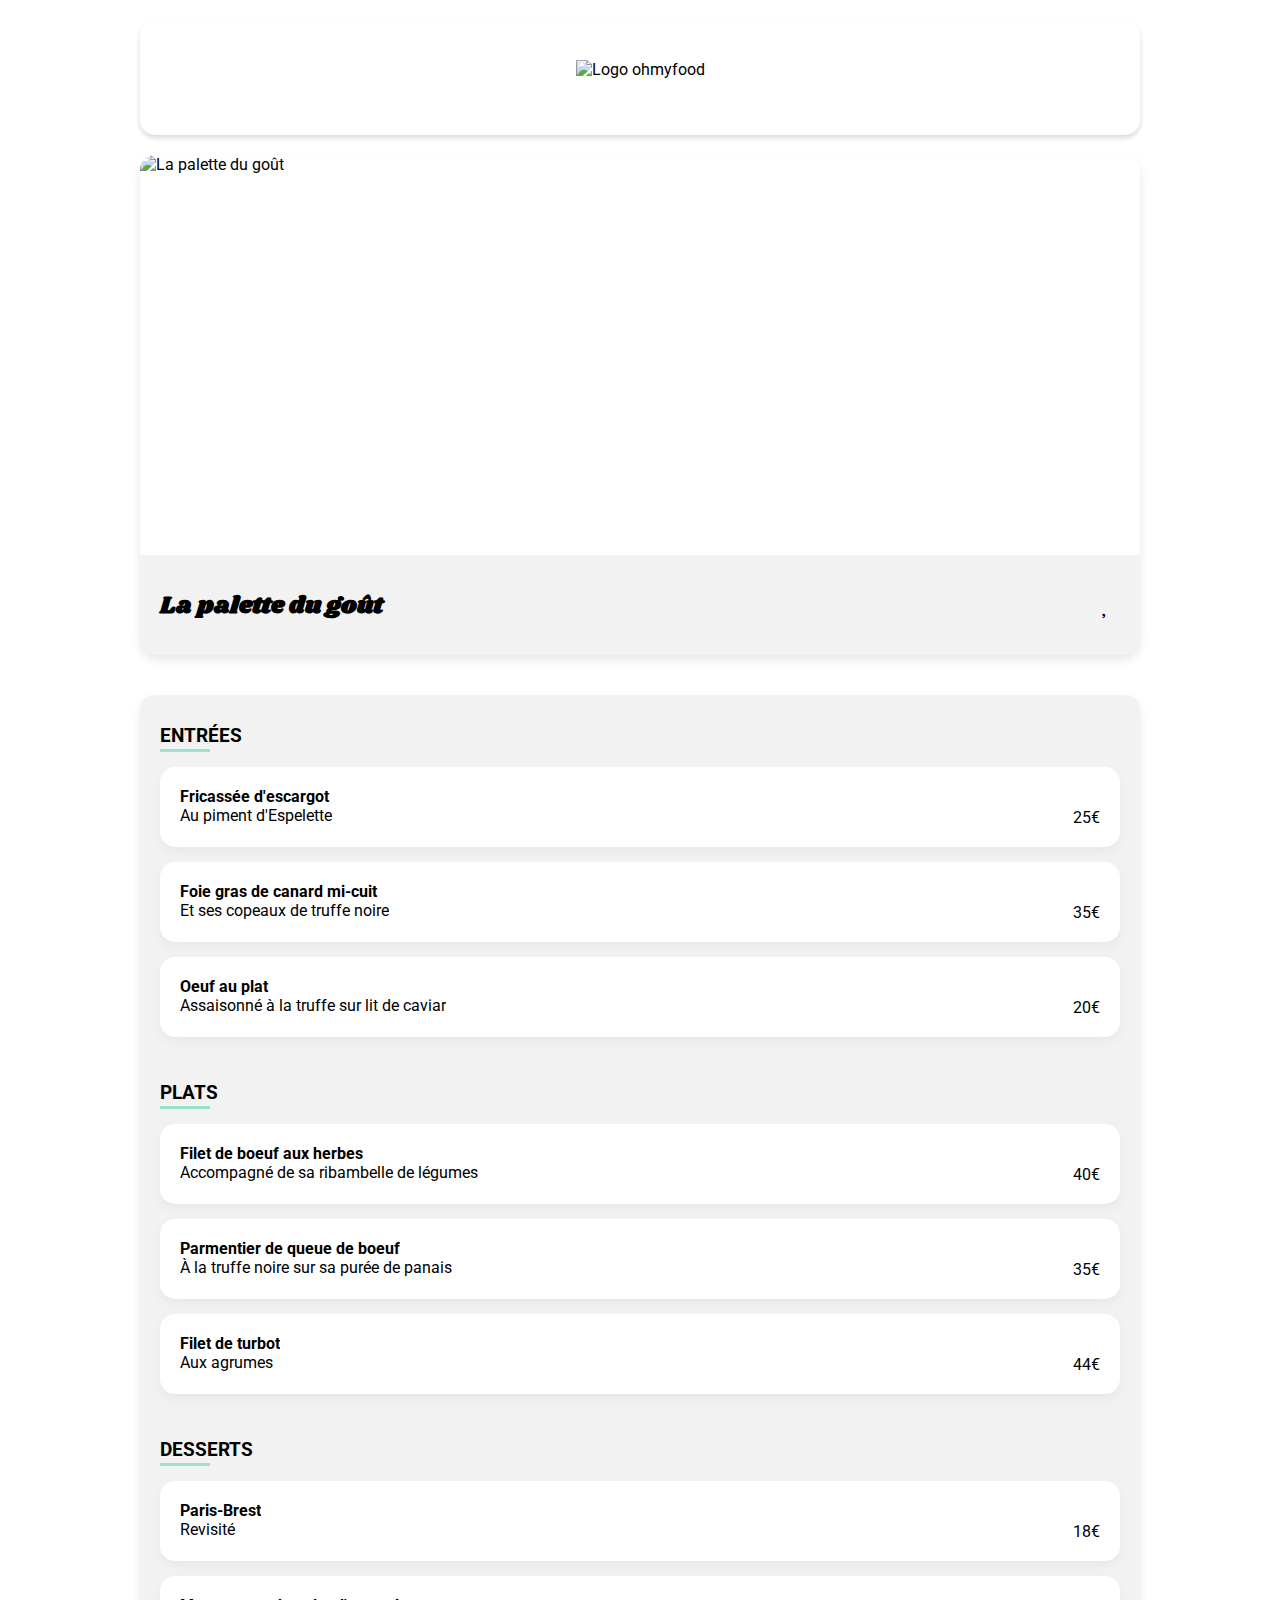
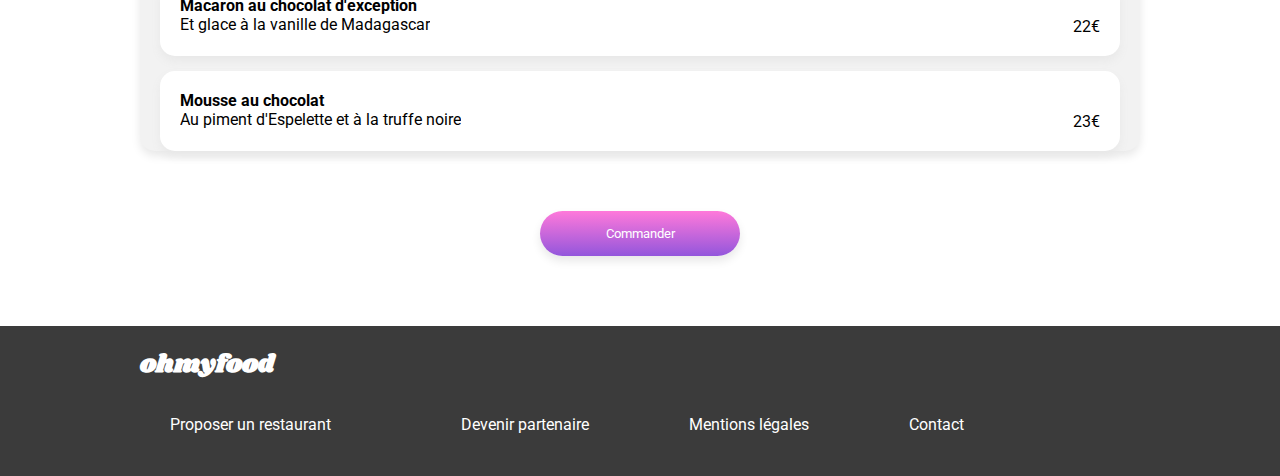
==== html/page1.html @ 6452a22c "details" ====
<!DOCTYPE html>
<html lang="fr">
    <head>
        <meta charset="utf-8" />
        <link rel="stylesheet" href="../stylesheets/main.css" />
        <script src="https://kit.fontawesome.com/0f2fe6ee64.js" crossorigin="anonymous"></script>
        <meta name="viewport" content="width=device-width, initial-scale=1">
        <title>ohmyfood - La palette du goût</title>
    </head>

    <body>
        <header class="header">
            <a href="../index.html" class="header--pages"><i class="fas fa-arrow-left"></i></a>
            <img src="../images/logo.png" alt="Logo ohmyfood" class="header__logo"/>
        </header>

        <section class="cover">
            <img src="../images/restaurants/la_palette_du_gout.jpg" alt="La palette du goût" class="cover__img"/>
            <div class="cover__titre">
                <h2 class="cover__titre__nom">La palette du goût</h2>
                <div class="icon--heart cover__titre__icon">
                </div>
            </div>
        </section>

        <div class="menu">
            <h3 class="menu__titre">Entrées</h3>

            <div class="menu__tuile">
                <div class="menu__tuile__text">
                    <div class="menu__tuile__text__name">
                        <h4>Fricassée d'escargot</h4>
                        <p>Au piment d'Espelette</p> 
                    </div>
                    
                    <div class="menu__tuile__text__price">
                        <p>25€</p>
                    </div>
                </div>

                <div class="menu__tuile__selected">
                    <i class="fas fa-check-circle"></i>
                </div>

            </div>


            <div class="menu__tuile">
                <div class="menu__tuile__text">
                    <div class="menu__tuile__text__name">
                        <h4>Foie gras de canard mi-cuit</h4>
                        <p>Et ses copeaux de truffe noire</p>
                    </div>

                    <div class="menu__tuile__text__price">
                        <p>35€</p>
                    </div>
                </div>

                <div class="menu__tuile__selected">
                    <i class="fas fa-check-circle"></i>
                </div>
            </div>

            <div class="menu__tuile">
                <div class="menu__tuile__text">
                    <div class="menu__tuile__text__name">
                        <h4>Oeuf au plat</h4>
                        <p>Assaisonné à la truffe sur lit de caviar</p>
                    </div>

                    <div class="menu__tuile__text__price">
                        <p>20€</p>
                    </div>
                </div>

                <div class="menu__tuile__selected">
                    <i class="fas fa-check-circle"></i>
                </div>
            </div>

            <h3 class="menu__titre">Plats</h3>
            
            <div class="menu__tuile">
                <div class="menu__tuile__text">
                    <div class="menu__tuile__text__name">
                        <h4>Filet de boeuf aux herbes</h4>
                        <p>Accompagné de sa ribambelle de légumes</p>
                    </div>

                    <div class="menu__tuile__text__price">
                        <p>40€</p>
                    </div>
                </div>

                <div class="menu__tuile__selected">
                    <i class="fas fa-check-circle"></i>
                </div>
            </div>

            <div class="menu__tuile">
                <div class="menu__tuile__text">
                    <div class="menu__tuile__text__name">
                        <h4>Parmentier de queue de boeuf</h4>
                        <p>À la truffe noire sur sa purée de panais</p>
                    </div>

                    <div class="menu__tuile__text__price">
                        <p>35€</p>
                    </div>
                </div>

                <div class="menu__tuile__selected">
                    <i class="fas fa-check-circle"></i>
                </div>
            </div>

            <div class="menu__tuile">
                <div class="menu__tuile__text">
                    <div class="menu__tuile__text__name">
                        <h4>Filet de turbot</h4>
                        <p>Aux agrumes</p>
                    </div>

                    <div class="menu__tuile__text__price">
                        <p>44€</p>
                    </div>
                </div>

                <div class="menu__tuile__selected">
                    <i class="fas fa-check-circle"></i>    
                </div>
            </div> 

            <h3 class="menu__titre">Desserts</h3>
            
            <div class="menu__tuile">
                <div class="menu__tuile__text">
                    <div class="menu__tuile__text__name">
                        <h4>Paris-Brest</h4>
                        <p>Revisité</p>
                    </div>

                    <div class="menu__tuile__text__price">
                        <p>18€</p>
                    </div>
                </div>

                <div class="menu__tuile__selected">
                    <i class="fas fa-check-circle"></i>
                </div>
            </div>

            <div class="menu__tuile">
                <div class="menu__tuile__text">
                    <div class="menu__tuile__text__name">
                        <h4>Macaron au chocolat d'exception</h4>
                        <p>Et glace à la vanille de Madagascar</p>
                    </div>

                    <div class="menu__tuile__text__price">
                        <p>22€</p>
                    </div>
                </div>

                <div class="menu__tuile__selected">
                    <i class="fas fa-check-circle"></i>
                </div>
            </div>

            <div class="menu__tuile">
                <div class="menu__tuile__text">
                    <div class="menu__tuile__text__name">
                        <h4>Mousse au chocolat</h4>
                        <p>Au piment d'Espelette et à la truffe noire</p>
                    </div>

                    <div class="menu__tuile__text__price">
                        <p>23€ </p>
                    </div>
                </div>

                <div class="menu__tuile__selected">
                    <i class="fas fa-check-circle"></i>
                </div>
            </div>
        </div>

        <div class="menu__button">
            <button type="button" value="" class="button">Commander</button>
        </div>

        <footer class="footer">
            <h5 class="footer__title">ohmyfood</h5>
            <ul class="footer__list">
                <li class="footer__list__elmt">
                    <a href="#">
                        <i class="fas fa-utensils"></i>
                    <p>Proposer un restaurant</p>
                    </a>
                </li>

                <li class="footer__list__elmt">
                    <a href="#">
                    <i class="fas fa-hands-helping"></i>
                    <p>Devenir partenaire</p>
                    </a>
                </li>

                <li class="footer__list__elmt">
                    <a href="#">
                    <p>Mentions légales</p>
                    </a>
                </li>

                <li class="footer__list__elmt">
                    <a href="mailto:#">
                    <p>Contact</p>
                    </a>
                </li>
            </ul>
        </footer>
    </body>
</html>
---- stylesheets/main.css ----
@import url("https://fonts.googleapis.com/css2?family=Roboto:wght@300;400;500;700&family=Shrikhand&display=swap");
.menu__tuile:nth-of-type(1n) {
  -webkit-animation-delay: 300ms;
          animation-delay: 300ms;
}

.menu__tuile:nth-of-type(2n) {
  -webkit-animation-delay: 600ms;
          animation-delay: 600ms;
}

.menu__tuile:nth-of-type(3n) {
  -webkit-animation-delay: 900ms;
          animation-delay: 900ms;
}

.menu__tuile:nth-of-type(4n) {
  -webkit-animation-delay: 1200ms;
          animation-delay: 1200ms;
}

.menu__tuile:nth-of-type(5n) {
  -webkit-animation-delay: 1500ms;
          animation-delay: 1500ms;
}

.menu__tuile:nth-of-type(6n) {
  -webkit-animation-delay: 1800ms;
          animation-delay: 1800ms;
}

.menu__tuile:nth-of-type(7n) {
  -webkit-animation-delay: 2100ms;
          animation-delay: 2100ms;
}

.menu__tuile:nth-of-type(8n) {
  -webkit-animation-delay: 2400ms;
          animation-delay: 2400ms;
}

.menu__tuile:nth-of-type(9n) {
  -webkit-animation-delay: 2700ms;
          animation-delay: 2700ms;
}

.menu__tuile:nth-of-type(10n) {
  -webkit-animation-delay: 3000ms;
          animation-delay: 3000ms;
}

*, ::before, ::after {
  -webkit-box-sizing: border-box;
          box-sizing: border-box;
  margin: 0px;
  padding: 0px;
}

body {
  overflow-x: hidden;
}

a {
  text-decoration: none;
  color: inherit;
}

ul, ol {
  list-style: none;
}

* {
  font-family: 'Roboto', sans-serif;
}

h5, .cover__titre__nom {
  font-family: 'Shrikhand', cursive;
}

.header {
  position: relative;
  padding: 20px;
  display: -webkit-box;
  display: -ms-flexbox;
  display: flex;
  -webkit-box-pack: center;
      -ms-flex-pack: center;
          justify-content: center;
  -webkit-box-align: center;
      -ms-flex-align: center;
          align-items: center;
  -webkit-box-shadow: 0px 3px 5px #d9d9d9;
          box-shadow: 0px 3px 5px #d9d9d9;
}

@media (min-width: 1001px) {
  .header {
    width: 1000px;
    margin-left: auto;
    margin-right: auto;
    margin-top: 20px;
    margin-bottom: 20px;
    border-radius: 15px;
    padding: 40px;
  }
}

.header__logo {
  height: 30px;
}

@media (min-width: 1001px) {
  .header__logo {
    height: 35px;
  }
}

.header--pages {
  position: absolute;
  left: 0px;
  padding: 20px;
  font-size: 20px;
}

@media (min-width: 1001px) {
  .header--pages {
    font-size: 25px;
  }
}

.cover {
  position: relative;
  width: 100%;
  height: 500px;
}

@media (min-width: 1001px) {
  .cover {
    width: 1000px;
    margin-left: auto;
    margin-right: auto;
  }
}

.cover__img {
  position: absolute;
  height: 100%;
  width: 100%;
  -o-object-fit: cover;
     object-fit: cover;
  border-radius: 15px;
}

@media (min-width: 1001px) {
  .cover__img {
    border-radius: 15px 15px 18px 18px;
    -webkit-box-shadow: 0px 5px 10px #e8e8e8;
            box-shadow: 0px 5px 10px #e8e8e8;
  }
}

.cover__titre {
  position: absolute;
  bottom: 0px;
  background-color: #F2F2F2;
  width: 100%;
  height: 20%;
  border-radius: 50px 50px 0px 0px;
  display: -webkit-box;
  display: -ms-flexbox;
  display: flex;
  -webkit-box-pack: justify;
      -ms-flex-pack: justify;
          justify-content: space-between;
  -webkit-box-align: center;
      -ms-flex-align: center;
          align-items: center;
  padding: 20px;
}

@media (min-width: 1001px) {
  .cover__titre {
    border-radius: 0 0 15px 15px;
  }
}

.body__img {
  height: auto;
  width: 100%;
}

.menu {
  background-color: #F2F2F2;
}

.menu__titre {
  text-transform: uppercase;
  padding: 30px 0px 20px 20px;
}

.menu__button {
  display: -webkit-box;
  display: -ms-flexbox;
  display: flex;
  -webkit-box-pack: center;
      -ms-flex-pack: center;
          justify-content: center;
  padding-top: 20px;
  padding-bottom: 70px;
}

@media (min-width: 1001px) {
  .menu {
    width: 1000px;
    margin-left: auto;
    margin-right: auto;
    -webkit-box-shadow: 0px 5px 10px #e8e8e8;
            box-shadow: 0px 5px 10px #e8e8e8;
    margin-top: 40px;
    margin-bottom: 40px;
    border-radius: 15px;
  }
}

.menu__titre {
  position: relative;
}

.menu__titre::before {
  content: "";
  position: absolute;
  height: 3px;
  width: 50px;
  background-color: #99E2D0;
  bottom: 15px;
}

.menu > * {
  -webkit-animation: apparition 500ms backwards;
          animation: apparition 500ms backwards;
}

@-webkit-keyframes apparition {
  0% {
    -webkit-transform: translateY(20px);
            transform: translateY(20px);
    opacity: 0;
  }
  100% {
    -webkit-transform: translateY(0px);
            transform: translateY(0px);
    opacity: 1;
  }
}

@keyframes apparition {
  0% {
    -webkit-transform: translateY(20px);
            transform: translateY(20px);
    opacity: 0;
  }
  100% {
    -webkit-transform: translateY(0px);
            transform: translateY(0px);
    opacity: 1;
  }
}

.footer {
  color: white;
  background-color: #3b3b3b;
  padding: 20px;
}

@media (min-width: 768px) and (max-width: 1000px) {
  .footer {
    padding: 30px 50px;
  }
}

@media (min-width: 1001px) {
  .footer {
    height: 150px;
    display: -webkit-box;
    display: -ms-flexbox;
    display: flex;
    -webkit-box-orient: vertical;
    -webkit-box-direction: normal;
        -ms-flex-direction: column;
            flex-direction: column;
    -ms-flex-line-pack: distribute;
        align-content: space-around;
  }
}

.footer__title {
  margin-bottom: 20px;
}

@media (min-width: 768px) and (max-width: 1000px) {
  .footer__title {
    font-size: 20px;
  }
}

@media (min-width: 1001px) {
  .footer__title {
    width: 1000px;
    margin-left: auto;
    margin-right: auto;
    font-size: 25px;
  }
}

@media (min-width: 768px) and (max-width: 1000px) {
  .footer__list {
    display: -webkit-box;
    display: -ms-flexbox;
    display: flex;
    -webkit-box-pack: justify;
        -ms-flex-pack: justify;
            justify-content: space-between;
  }
}

@media (min-width: 1001px) {
  .footer__list {
    width: 1000px;
    display: -webkit-box;
    display: -ms-flexbox;
    display: flex;
    margin: auto;
  }
}

.footer__list__elmt {
  color: inherit;
}

.footer__list__elmt a {
  display: -webkit-box;
  display: -ms-flexbox;
  display: flex;
  -webkit-box-align: baseline;
      -ms-flex-align: baseline;
          align-items: baseline;
  margin-bottom: 10px;
}

.footer__list__elmt a i {
  width: 20px;
  margin-right: 10px;
}

.footer__list__elmt a p {
  font-size: 16px;
}

@media (min-width: 1001px) {
  .footer__list__elmt a p {
    margin-right: 100px;
  }
}

.restaurants__tuile {
  position: relative;
  height: 300px;
  width: 100%;
  border-radius: 15px;
  -o-object-fit: cover;
     object-fit: cover;
  margin-bottom: 30px;
  -webkit-box-shadow: 0px 5px 10px #e8e8e8;
          box-shadow: 0px 5px 10px #e8e8e8;
}

@media (min-width: 768px) and (max-width: 1000px) {
  .restaurants__tuile {
    width: 44%;
    margin: 20px;
  }
}

@media (min-width: 1001px) {
  .restaurants__tuile {
    width: 440px;
    margin-right: 40px;
    margin-bottom: 40px;
  }
}

.restaurants__tuile__img {
  position: absolute;
  -o-object-fit: cover;
     object-fit: cover;
  height: 75%;
  width: 100%;
  border-radius: 15px 15px 0px 0px;
}

.restaurants__tuile__legende {
  position: absolute;
  bottom: 0px;
  height: 25%;
  width: 100%;
  background-color: white;
  border-radius: 0px 0px 15px 15px;
  padding: 15px;
  display: -webkit-box;
  display: -ms-flexbox;
  display: flex;
  -webkit-box-pack: justify;
      -ms-flex-pack: justify;
          justify-content: space-between;
}

.restaurants__tuile__legende__icon {
  display: -webkit-box;
  display: -ms-flexbox;
  display: flex;
  -ms-flex-item-align: center;
      align-self: center;
  font-size: 25px;
}

.restaurants__tuile--new {
  position: absolute;
  right: 0px;
  background-color: #99E2D0;
  color: #1b6150;
  padding: 5px 10px;
  font-size: 15px;
  margin: 20px;
}

.menu__tuile {
  background-color: white;
  -webkit-box-shadow: 0px 5px 10px #e8e8e8;
          box-shadow: 0px 5px 10px #e8e8e8;
  height: 80px;
  border-radius: 15px;
  margin: 0px 20px 15px 20px;
  display: -webkit-box;
  display: -ms-flexbox;
  display: flex;
  overflow: hidden;
  cursor: pointer;
  min-width: 300px;
}

.menu__tuile__text {
  width: 100%;
  min-width: 200px;
  display: -webkit-box;
  display: -ms-flexbox;
  display: flex;
  -webkit-box-pack: justify;
      -ms-flex-pack: justify;
          justify-content: space-between;
}

.menu__tuile__text__name {
  padding: 20px;
  overflow: hidden;
  display: -webkit-box;
  display: -ms-flexbox;
  display: flex;
  -webkit-box-orient: vertical;
  -webkit-box-direction: normal;
      -ms-flex-direction: column;
          flex-direction: column;
}

.menu__tuile__text__name h4 {
  white-space: nowrap;
  overflow: hidden;
  text-overflow: ellipsis;
}

.menu__tuile__text__name p {
  white-space: nowrap;
  overflow: hidden;
  text-overflow: ellipsis;
}

.menu__tuile__text__price {
  padding: 20px 0;
  margin-right: 20px;
  width: 30px;
  -ms-flex-item-align: end;
      align-self: flex-end;
  text-align: right;
}

.menu__tuile__text:hover {
  width: 100%;
  -webkit-transition: width 200ms;
  transition: width 200ms;
}

.menu__tuile__text:hover + .menu__tuile__selected {
  width: 100px;
  -webkit-transition: width 200ms, -webkit-transform 2s;
  transition: width 200ms, -webkit-transform 2s;
  transition: transform 2s, width 200ms;
  transition: transform 2s, width 200ms, -webkit-transform 2s;
}

.menu__tuile__text:hover + .menu__tuile__selected i {
  -webkit-transform: rotate(1turn);
          transform: rotate(1turn);
  -webkit-transition: -webkit-transform 500ms 50ms;
  transition: -webkit-transform 500ms 50ms;
  transition: transform 500ms 50ms;
  transition: transform 500ms 50ms, -webkit-transform 500ms 50ms;
  visibility: visible;
}

.menu__tuile__selected {
  height: 80px;
  display: -webkit-box;
  display: -ms-flexbox;
  display: flex;
  -webkit-box-pack: center;
      -ms-flex-pack: center;
          justify-content: center;
  -webkit-box-align: center;
      -ms-flex-align: center;
          align-items: center;
  border-radius: 0px 15px 15px 0px;
  background-color: #99E2D0;
  width: 0;
}

.menu__tuile__selected i {
  -webkit-transform: rotate(0turn);
          transform: rotate(0turn);
  color: white;
  font-size: 25px;
  visibility: hidden;
}

.menu__tuile__selected:hover {
  width: 100px;
  -webkit-transition: width 200ms, -webkit-transform 2s;
  transition: width 200ms, -webkit-transform 2s;
  transition: transform 2s, width 200ms;
  transition: transform 2s, width 200ms, -webkit-transform 2s;
}

.menu__tuile__selected:hover i {
  -webkit-transform: rotate(1turn);
          transform: rotate(1turn);
  -webkit-transition: -webkit-transform 500ms 50ms;
  transition: -webkit-transform 500ms 50ms;
  transition: transform 500ms 50ms;
  transition: transform 500ms 50ms, -webkit-transform 500ms 50ms;
  visibility: visible;
}

.button {
  width: 200px;
  padding: 15px 20px;
  border: none;
  border-radius: 50px;
  -webkit-box-shadow: 0px 5px 10px #e8e8e8;
          box-shadow: 0px 5px 10px #e8e8e8;
  color: white;
  background: -webkit-gradient(linear, left bottom, left top, from(#9356DC), to(#FF79DA));
  background: linear-gradient(to top, #9356DC, #FF79DA);
  cursor: pointer;
  -webkit-transition: all 200ms;
  transition: all 200ms;
}

.button:hover {
  background: -webkit-gradient(linear, left bottom, left top, from(#9b63df), to(#ff88de));
  background: linear-gradient(to top, #9b63df, #ff88de);
  -webkit-box-shadow: 0px 6px 15px lightgray;
          box-shadow: 0px 6px 15px lightgray;
  -webkit-transition: all 200ms;
  transition: all 200ms;
}

.icon--heart {
  -webkit-appearance: none;
     -moz-appearance: none;
          appearance: none;
  background: -webkit-gradient(linear, left top, left bottom, from(#9356DC), to(#FF79DA));
  background: linear-gradient(to bottom, #9356DC, #FF79DA);
  background-clip: text;
  cursor: pointer;
  padding: 10px;
}

.icon--heart::after {
  content: "\f004";
  font-family: "font awesome 5 free";
  font-size: 25px;
  -webkit-transition: color 1s;
  transition: color 1s;
}

.icon--heart:hover::after {
  color: transparent;
  font-weight: bold;
  -webkit-transition: all 500ms;
  transition: all 500ms;
}

.loader {
  position: fixed;
  height: 100%;
  width: 100%;
  z-index: 1;
  background-color: white;
  display: -webkit-box;
  display: -ms-flexbox;
  display: flex;
  -webkit-box-pack: center;
      -ms-flex-pack: center;
          justify-content: center;
  -webkit-box-align: center;
      -ms-flex-align: center;
          align-items: center;
  -webkit-animation: loading-page 3s forwards;
          animation: loading-page 3s forwards;
}

.loader__spinner {
  position: relative;
  height: 70px;
  width: 70px;
  border-radius: 50px;
  border: 5px solid transparent;
  border-top-color: #9356DC;
  -webkit-animation: spin 1s infinite;
          animation: spin 1s infinite;
}

.loader__spinner::before {
  content: "";
  position: absolute;
  height: 50px;
  width: 50px;
  top: 5px;
  left: 5px;
  border-radius: 50px;
  border: 5px solid transparent;
  border-top-color: #FF79DA;
  -webkit-animation: spin 1.5s infinite;
          animation: spin 1.5s infinite;
  opacity: 80%;
}

.loader__spinner::after {
  content: "";
  position: absolute;
  height: 30px;
  width: 30px;
  top: 15px;
  left: 15px;
  border-radius: 50px;
  border: 5px solid transparent;
  border-top-color: #99E2D0;
  -webkit-animation: spin 2s infinite;
          animation: spin 2s infinite;
  opacity: 60%;
}

@-webkit-keyframes spin {
  0% {
    -webkit-transform: rotate(0turn);
            transform: rotate(0turn);
    display: initial;
  }
  100% {
    -webkit-transform: rotate(1turn);
            transform: rotate(1turn);
    display: none;
  }
}

@keyframes spin {
  0% {
    -webkit-transform: rotate(0turn);
            transform: rotate(0turn);
    display: initial;
  }
  100% {
    -webkit-transform: rotate(1turn);
            transform: rotate(1turn);
    display: none;
  }
}

@-webkit-keyframes loading-page {
  0% {
    display: initial;
    z-index: 1;
    opacity: 80%;
  }
  90% {
    z-index: 1;
    opacity: 80%;
  }
  99% {
    z-index: 1;
  }
  100% {
    z-index: -1;
    opacity: 0%;
    display: none;
  }
}

@keyframes loading-page {
  0% {
    display: initial;
    z-index: 1;
    opacity: 80%;
  }
  90% {
    z-index: 1;
    opacity: 80%;
  }
  99% {
    z-index: 1;
  }
  100% {
    z-index: -1;
    opacity: 0%;
    display: none;
  }
}

.entete__form {
  display: -webkit-box;
  display: -ms-flexbox;
  display: flex;
  -webkit-box-pack: center;
      -ms-flex-pack: center;
          justify-content: center;
  -webkit-box-align: center;
      -ms-flex-align: center;
          align-items: center;
  -webkit-box-orient: vertical;
  -webkit-box-direction: normal;
      -ms-flex-direction: column;
          flex-direction: column;
  background-color: #F2F2F2;
  margin-bottom: 40px;
}

@media (min-width: 1001px) {
  .entete__form {
    width: 1000px;
    margin-left: auto;
    margin-right: auto;
    background-color: white;
  }
}

.entete__form__searchbar {
  display: -webkit-box;
  display: -ms-flexbox;
  display: flex;
  -webkit-box-pack: center;
      -ms-flex-pack: center;
          justify-content: center;
  -webkit-box-align: center;
      -ms-flex-align: center;
          align-items: center;
  -ms-flex-item-align: stretch;
      align-self: stretch;
  height: 40px;
  background-color: #e5e5e5;
  margin-bottom: 30px;
}

@media (min-width: 1001px) {
  .entete__form__searchbar {
    position: relative;
    height: 50px;
    width: 250px;
    margin-left: auto;
    margin-right: auto;
    border-radius: 50px;
    margin-top: 30px;
    -webkit-box-shadow: 0px 5px 10px #e8e8e8;
            box-shadow: 0px 5px 10px #e8e8e8;
  }
}

@media (min-width: 1001px) {
  .entete__form__searchbar__type {
    width: 200px;
  }
}

.entete__form__searchbar__logo {
  padding: 10px;
}

.entete__form__searchbar__type {
  border: none;
  outline-style: none;
  background-color: #e5e5e5;
}

.entete__form__txt {
  text-align: center;
  padding: 0px 30px;
  margin-bottom: 20px;
}

.entete__form__txt h1 {
  margin-bottom: 10px;
}

.entete__form__button {
  margin-bottom: 40px;
}

.fonctionnement {
  padding: 0px 20px;
  margin-bottom: 40px;
}

@media (min-width: 1001px) {
  .fonctionnement {
    width: 1000px;
    margin-left: auto;
    margin-right: auto;
    padding: 0 40px;
  }
}

@media (min-width: 768px) {
  .fonctionnement__ul {
    display: -webkit-box;
    display: -ms-flexbox;
    display: flex;
    -webkit-box-pack: justify;
        -ms-flex-pack: justify;
            justify-content: space-between;
  }
}

.fonctionnement__ul__li {
  position: relative;
  height: 60px;
  background-color: #F2F2F2;
  margin-bottom: 20px;
  border-radius: 15px;
  -webkit-box-shadow: 0px 5px 10px #e8e8e8;
          box-shadow: 0px 5px 10px #e8e8e8;
  -webkit-transition: all 200ms;
  transition: all 200ms;
}

@media (min-width: 768px) {
  .fonctionnement__ul__li {
    margin-right: 30px;
  }
}

@media (min-width: 1001px) {
  .fonctionnement__ul__li {
    width: 350px;
  }
}

@media (min-width: 768px) {
  .fonctionnement__ul__li:last-of-type {
    margin-right: 0;
  }
}

.fonctionnement__ul__li:hover {
  background-color: #f2eafb;
  color: #9356DC;
  -webkit-transition: all 200ms;
  transition: all 200ms;
}

.fonctionnement__ul__li::before {
  display: -webkit-box;
  display: -ms-flexbox;
  display: flex;
  -webkit-box-pack: center;
      -ms-flex-pack: center;
          justify-content: center;
  -webkit-box-align: center;
      -ms-flex-align: center;
          align-items: center;
  font-size: 15px;
  color: white;
  position: absolute;
  background-color: #9356DC;
  border-radius: 50px;
  height: 25px;
  width: 25px;
  top: 50%;
  -webkit-transform: translate(-50%, -50%);
          transform: translate(-50%, -50%);
}

.fonctionnement__ul__li:nth-of-type(1)::before {
  content: "1";
}

.fonctionnement__ul__li:nth-of-type(2)::before {
  content: "2";
}

.fonctionnement__ul__li:nth-of-type(3)::before {
  content: "3";
}

.fonctionnement__ul__li a {
  height: 100%;
  display: -webkit-box;
  display: -ms-flexbox;
  display: flex;
  -webkit-box-align: center;
      -ms-flex-align: center;
          align-items: center;
}

.fonctionnement__ul__li__icon {
  width: 100px;
  padding: 0 40px;
}

@media (min-width: 768px) {
  .fonctionnement__ul__li__icon {
    width: 50px;
    padding: 0 20px;
  }
}

.fonctionnement__ul__li__txt {
  padding-right: 20px;
}

.fonctionnement h2 {
  margin-bottom: 20px;
}

.restaurants {
  display: -webkit-box;
  display: -ms-flexbox;
  display: flex;
  -webkit-box-orient: vertical;
  -webkit-box-direction: normal;
      -ms-flex-direction: column;
          flex-direction: column;
  padding: 40px 20px;
  background-color: #F2F2F2;
}

@media (min-width: 768px) and (max-width: 1000px) {
  .restaurants {
    -webkit-box-orient: horizontal;
    -webkit-box-direction: normal;
        -ms-flex-direction: row;
            flex-direction: row;
    -ms-flex-wrap: wrap;
        flex-wrap: wrap;
    -webkit-box-pack: center;
        -ms-flex-pack: center;
            justify-content: center;
  }
}

@media (min-width: 1001px) {
  .restaurants {
    padding: 40px 0 0 40px;
    width: 1000px;
    margin-left: auto;
    margin-right: auto;
    -webkit-box-orient: horizontal;
    -webkit-box-direction: normal;
        -ms-flex-direction: row;
            flex-direction: row;
    -ms-flex-wrap: wrap;
        flex-wrap: wrap;
    border-radius: 15px;
    margin-bottom: 40px;
    -webkit-box-pack: center;
        -ms-flex-pack: center;
            justify-content: center;
  }
}

.restaurants h2 {
  margin-bottom: 20px;
}

@media (min-width: 768px) {
  .restaurants h2 {
    width: 1000px;
  }
}
/*# sourceMappingURL=main.css.map */
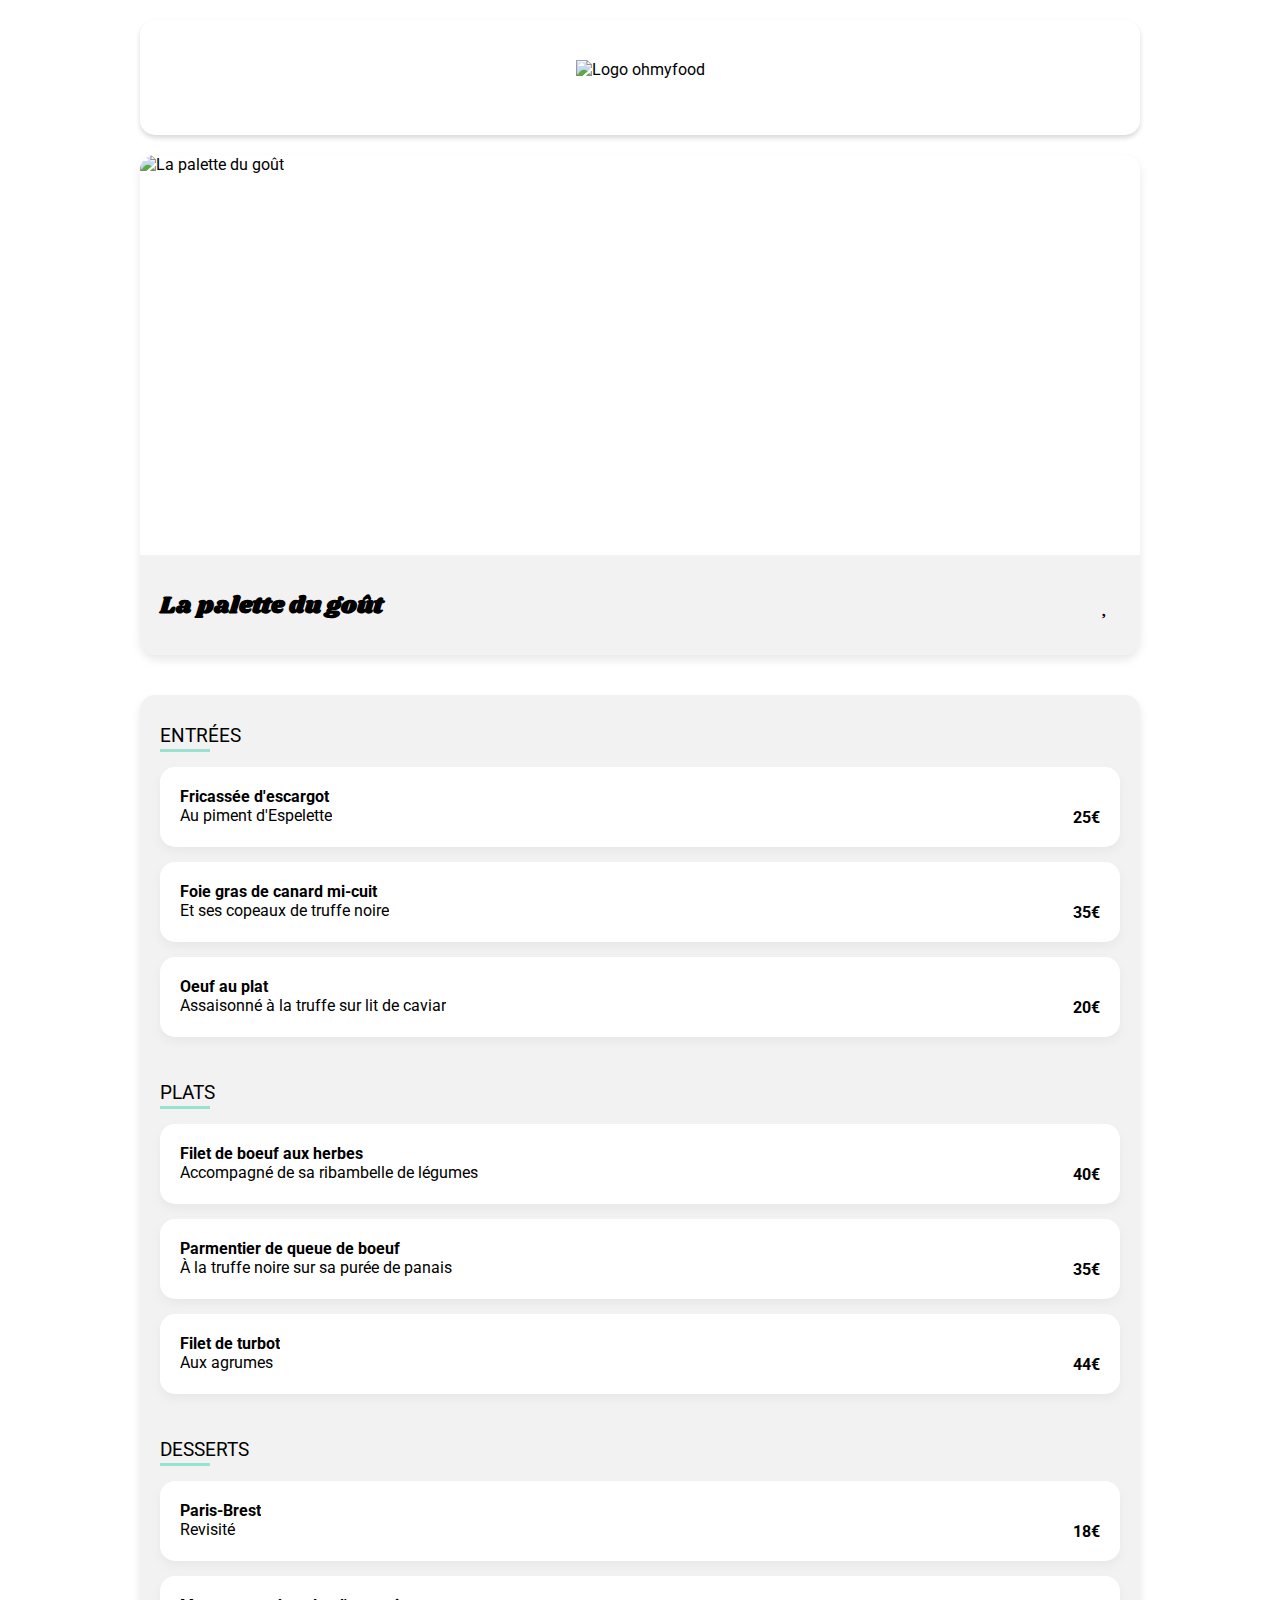
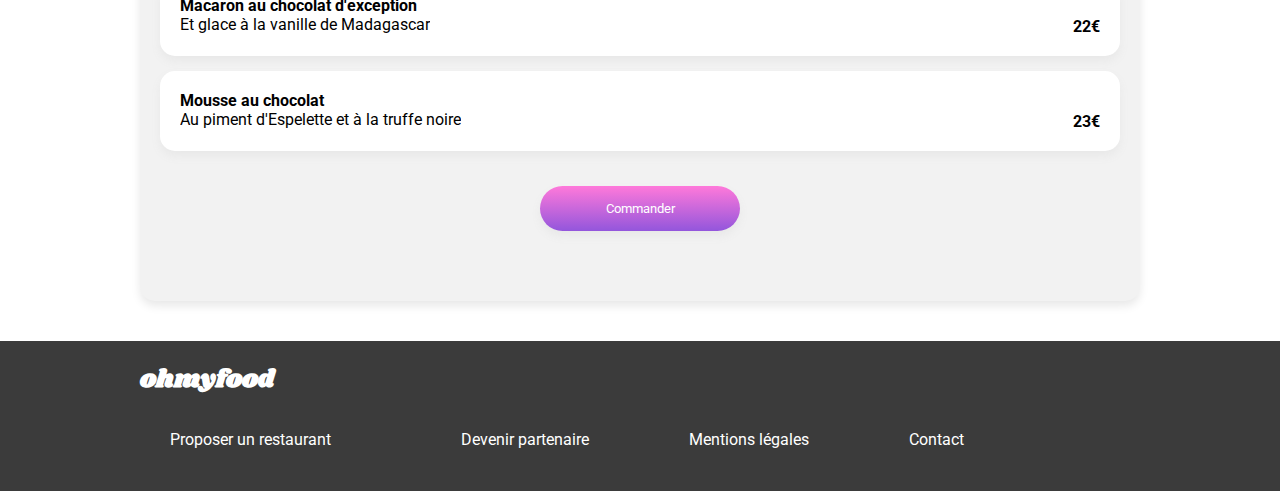
==== commit c4f86eae: "fonts" ====
--- a/html/page1.html
+++ b/html/page1.html
@@ -184,10 +184,11 @@
                     <i class="fas fa-check-circle"></i>
                 </div>
             </div>
-        </div>
-
-        <div class="menu__button">
-            <button type="button" value="" class="button">Commander</button>
+        
+
+            <div class="menu__button">
+                <button type="button" value="" class="button">Commander</button>
+            </div>
         </div>
 
         <footer class="footer">
--- a/stylesheets/main.css
+++ b/stylesheets/main.css
@@ -75,6 +75,14 @@
 
 h5, .cover__titre__nom {
   font-family: 'Shrikhand', cursive;
+}
+
+h3 {
+  font-weight: normal;
+}
+
+.menu__tuile__text__price {
+  font-weight: bold;
 }
 
 .header {
@@ -832,11 +840,11 @@
     width: 1000px;
     margin-left: auto;
     margin-right: auto;
-    padding: 0 40px;
-  }
-}
-
-@media (min-width: 768px) {
+    padding: 0 20px 0 40px;
+  }
+}
+
+@media (min-width: 830px) {
   .fonctionnement__ul {
     display: -webkit-box;
     display: -ms-flexbox;
@@ -859,7 +867,7 @@
   transition: all 200ms;
 }
 
-@media (min-width: 768px) {
+@media (min-width: 830px) {
   .fonctionnement__ul__li {
     margin-right: 30px;
   }
@@ -871,7 +879,7 @@
   }
 }
 
-@media (min-width: 768px) {
+@media (min-width: 830px) {
   .fonctionnement__ul__li:last-of-type {
     margin-right: 0;
   }
@@ -933,7 +941,7 @@
   padding: 0 40px;
 }
 
-@media (min-width: 768px) {
+@media (min-width: 830px) {
   .fonctionnement__ul__li__icon {
     width: 50px;
     padding: 0 20px;
